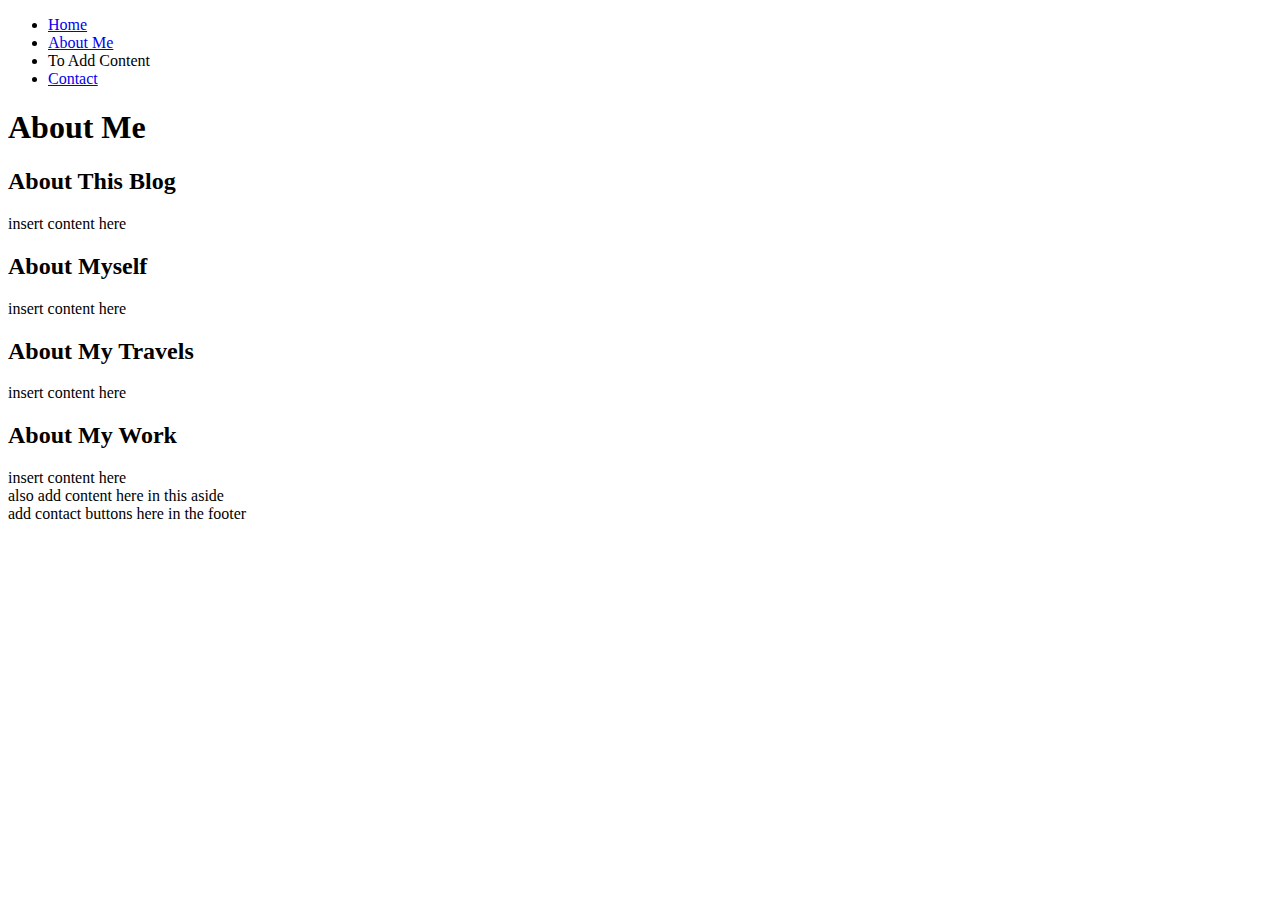
==== about_me.html @ 3487ddd8 "about_me.html: added basic content structure to file" ====
<!DOCTYPE html>
<html lang="en">
  <head>
    <meta charset="UTF-8" />
    <meta http-equiv="X-UA-Compatible" content="IE=edge" />
    <meta name="viewport" content="width=device-width, initial-scale=1.0" />
    <title>Document</title>
  </head>
  <body>
    <nav>
      <ul>
        <li><a href="index.html">Home</a></li>
        <li><a href="./about_me.html">About Me</a></li>
        <li>To Add Content</li>
        <li><a href="./contact.html">Contact</a></li>
      </ul>
    </nav>
    <h1>About Me</h1>
    <h2>About This Blog</h2>
    <section>insert content here</section>
    <h2>About Myself</h2>
    <section>insert content here</section>
    <h2>About My Travels</h2>
    <section>insert content here</section>
    <h2>About My Work</h2>
    <section>insert content here</section>
    <aside>also add content here in this aside</aside>
    <footer>add contact buttons here in the footer</footer>
  </body>
</html>
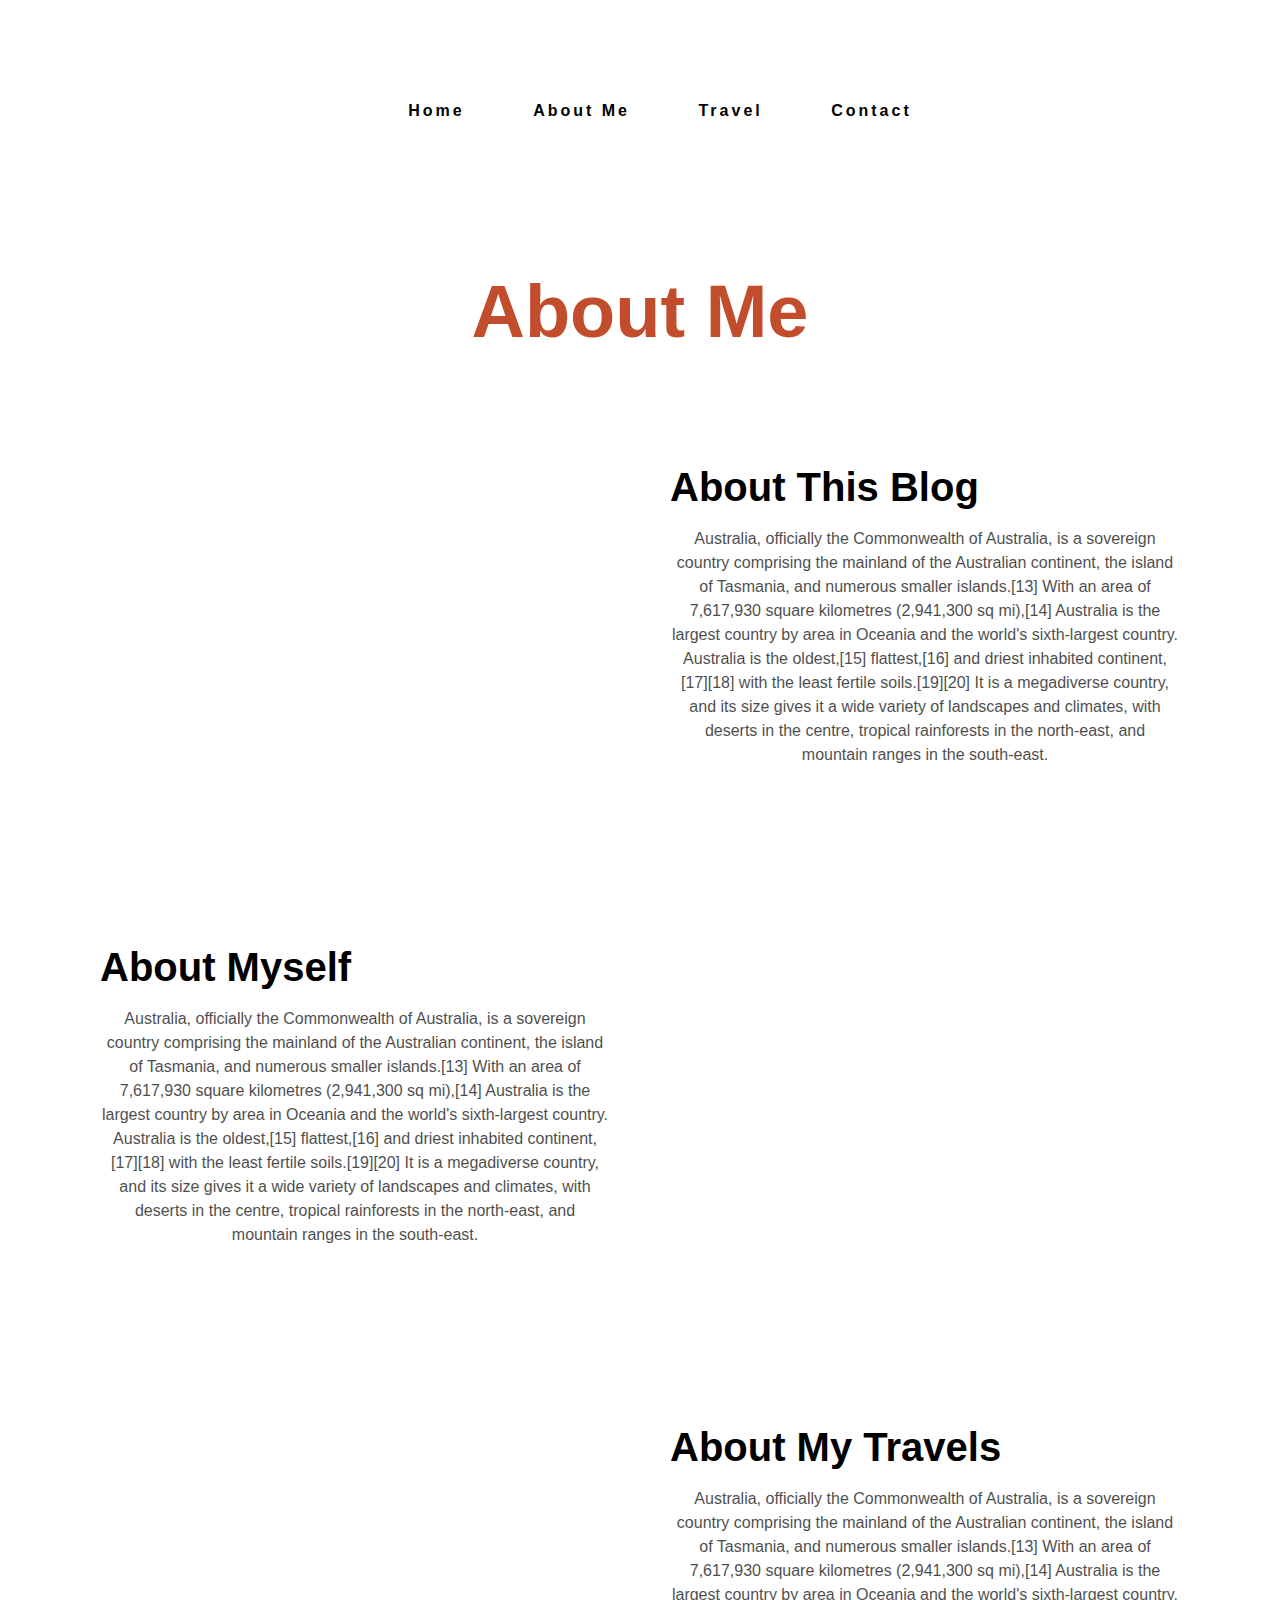
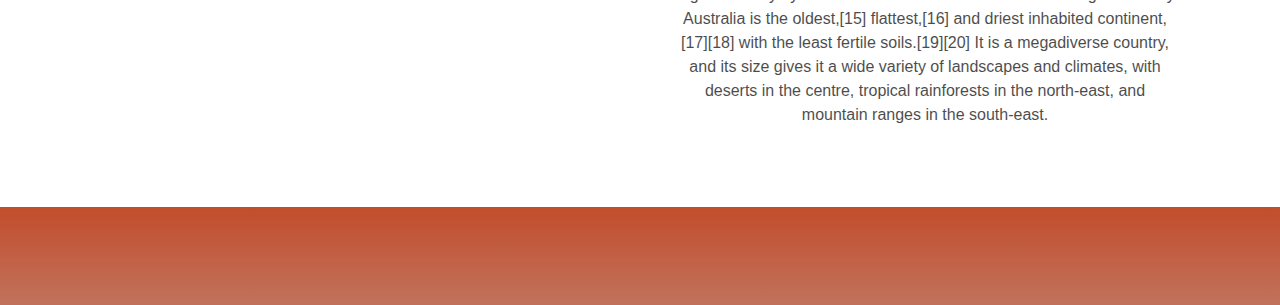
==== commit 02ed169c: "about_me.html: added structure to page." ====
--- a/about_me.html
+++ b/about_me.html
@@ -4,27 +4,97 @@
     <meta charset="UTF-8" />
     <meta http-equiv="X-UA-Compatible" content="IE=edge" />
     <meta name="viewport" content="width=device-width, initial-scale=1.0" />
-    <title>Document</title>
+    <title>About Me</title>
+    <script
+      src="https://kit.fontawesome.com/5d8f2cece5.js"
+      crossorigin="anonymous"
+    ></script>
+    <link rel="stylesheet" href="src/styles.css" />
   </head>
   <body>
-    <nav>
-      <ul>
-        <li><a href="index.html">Home</a></li>
-        <li><a href="./about_me.html">About Me</a></li>
-        <li>To Add Content</li>
-        <li><a href="./contact.html">Contact</a></li>
-      </ul>
-    </nav>
-    <h1>About Me</h1>
-    <h2>About This Blog</h2>
-    <section>insert content here</section>
-    <h2>About Myself</h2>
-    <section>insert content here</section>
-    <h2>About My Travels</h2>
-    <section>insert content here</section>
-    <h2>About My Work</h2>
-    <section>insert content here</section>
-    <aside>also add content here in this aside</aside>
-    <footer>add contact buttons here in the footer</footer>
+    <header class="secondary">
+      <nav>
+        <ul>
+          <li><a href="index.html">Home</a></li>
+          <li><a href="./about_me.html">About Me</a></li>
+          <li><a href="./travel.html">Travel</a></li>
+          <li><a href="./contact.html">Contact</a></li>
+        </ul>
+      </nav>
+    </header>
+    <main>
+      <h1>About Me</h1>
+      <section class="grid grid-2-columns">
+        <img src="media/san_cristobal.jpg" alt="" />
+
+        <article>
+          <h2>About This Blog</h2>
+          <p>
+            Australia, officially the Commonwealth of Australia, is a sovereign
+            country comprising the mainland of the Australian continent, the
+            island of Tasmania, and numerous smaller islands.[13] With an area
+            of 7,617,930 square kilometres (2,941,300 sq mi),[14] Australia is
+            the largest country by area in Oceania and the world's sixth-largest
+            country. Australia is the oldest,[15] flattest,[16] and driest
+            inhabited continent,[17][18] with the least fertile soils.[19][20]
+            It is a megadiverse country, and its size gives it a wide variety of
+            landscapes and climates, with deserts in the centre, tropical
+            rainforests in the north-east, and mountain ranges in the
+            south-east.
+          </p>
+        </article>
+      </section>
+      <section class="grid grid-2-columns">
+        <article>
+          <h2>About Myself</h2>
+          <p>
+            Australia, officially the Commonwealth of Australia, is a sovereign
+            country comprising the mainland of the Australian continent, the
+            island of Tasmania, and numerous smaller islands.[13] With an area
+            of 7,617,930 square kilometres (2,941,300 sq mi),[14] Australia is
+            the largest country by area in Oceania and the world's sixth-largest
+            country. Australia is the oldest,[15] flattest,[16] and driest
+            inhabited continent,[17][18] with the least fertile soils.[19][20]
+            It is a megadiverse country, and its size gives it a wide variety of
+            landscapes and climates, with deserts in the centre, tropical
+            rainforests in the north-east, and mountain ranges in the
+            south-east.
+          </p>
+        </article>
+        <img src="media/san_miguel.jpg" alt="" />
+      </section>
+      <section class="grid grid-2-columns">
+        <img src="media/valladolid_calzada.jpg" alt="" />
+        <article>
+          <h2>About My Travels</h2>
+          <p>
+            Australia, officially the Commonwealth of Australia, is a sovereign
+            country comprising the mainland of the Australian continent, the
+            island of Tasmania, and numerous smaller islands.[13] With an area
+            of 7,617,930 square kilometres (2,941,300 sq mi),[14] Australia is
+            the largest country by area in Oceania and the world's sixth-largest
+            country. Australia is the oldest,[15] flattest,[16] and driest
+            inhabited continent,[17][18] with the least fertile soils.[19][20]
+            It is a megadiverse country, and its size gives it a wide variety of
+            landscapes and climates, with deserts in the centre, tropical
+            rainforests in the north-east, and mountain ranges in the
+            south-east.
+          </p>
+        </article>
+      </section>
+    </main>
+    <footer class="contact-links">
+      <a href="https://www.instagram.com/doriandeekay/" target="_blank">
+        <i class="fa-brands fa-instagram"></i>
+      </a>
+      <a href="https://github.com/dorian-rose" target="_blank"
+        ><i class="fab fa-github"></i
+      ></a>
+      <a
+        href="https://www.linkedin.com/in/dorian-kelly-0785b0204/"
+        target="_blank"
+        ><i class="fab fa-linkedin"></i
+      ></a>
+    </footer>
   </body>
 </html>
--- a/src/styles.css
+++ b/src/styles.css
@@ -0,0 +1,326 @@
+body {
+  font-family: "Poppins", sans-serif;
+  max-width: 1400px;
+  margin: 0 auto;
+  text-align: center;
+}
+
+nav li {
+  display: inline;
+}
+
+hgroup {
+  padding: 150px 60px;
+}
+
+.home h1 {
+  font-weight: 700;
+  font-size: 96px;
+  line-height: 1.5;
+  color: white;
+  margin: 0;
+}
+h2 {
+  font-weight: 400;
+  font-size: 40px;
+  line-height: 1.5;
+  margin: 0;
+}
+
+h3 {
+  margin: 0;
+  font-weight: 900;
+  font-size: 24px;
+  line-height: 1.5;
+  letter-spacing: 5px;
+}
+
+header.hero {
+  color: white;
+  border: 1px solid lightgrey;
+  text-align: center;
+  background-image: url(../media/san_cristobal.jpg);
+  background-size: cover;
+  height: auto;
+}
+.hero a {
+  margin: 30px auto;
+}
+header a {
+  display: inline-block;
+  margin: 70px auto;
+  padding: 16px 32px;
+  font-weight: 700;
+  letter-spacing: 3px;
+  color: black;
+  background-color: white;
+  text-decoration: none;
+}
+
+header a:hover {
+  background-color: #c1725c;
+  color: white;
+}
+
+img {
+  width: 100%;
+  display: block;
+}
+
+section {
+  padding: 80px 100px;
+  max-width: 1200px;
+}
+.secondary-background {
+  background-color: whitesmoke;
+}
+
+main h2 {
+  font-weight: 700;
+  text-align: start;
+  margin: 10px 0;
+}
+main h3 {
+  font-size: 16px;
+  opacity: 0.5;
+  text-align: start;
+}
+
+main h4 {
+  font-weight: 700;
+  font-size: 24px;
+  line-height: 1.5;
+  margin: 20px 0;
+  text-align: center;
+}
+
+main p {
+  font-size: 16px;
+  line-height: 1.5;
+  opacity: 0.7;
+  margin: 0;
+}
+
+.card {
+  background-color: #ffff;
+  margin: 10px 0 60;
+}
+
+.card header {
+  margin: 30px 30px;
+}
+
+.card-footer {
+  margin: 30px 30px 50px;
+}
+
+.card .btn {
+  display: block;
+  color: white;
+  background-color: #c24d2c;
+  text-decoration: none;
+  padding: 10px 15px;
+  font-size: 14px;
+  line-height: 21px;
+  text-align: center;
+  letter-spacing: 3px;
+  margin: 30px;
+}
+.card .btn:hover {
+  background-color: #c1725c;
+}
+.grid {
+  display: grid;
+  grid-gap: 60px;
+}
+
+.grid-2-columns {
+  grid-template-columns: 1fr 1fr;
+}
+
+.grid-3-columns {
+  grid-template-columns: 1fr 1fr 1fr;
+  margin-top: 50px;
+}
+.grid-2-columns-no-gap {
+  grid-template-columns: 1fr 1fr;
+  grid-gap: 0;
+}
+.small-margin {
+  margin: 20px 30px;
+}
+
+footer {
+  color: white;
+  padding: 40px 40px;
+  background-image: linear-gradient(#c24d2c, #c1725c);
+
+  background-size: cover;
+  background-repeat: no-repeat;
+  background-size: cover;
+}
+
+footer .grid-3-columns {
+  grid-template-columns: 1fr 2fr 2fr;
+}
+
+footer h4 {
+  font-weight: 700;
+  font-size: 20px;
+  line-height: 1.5px;
+  opacity: 0.7;
+}
+
+footer ul {
+  list-style: none;
+  padding-left: 0;
+}
+footer p {
+  font-size: 16px;
+  line-height: 1.5;
+  opacity: 0.7;
+}
+footer a {
+  color: white;
+}
+footer.contact-links {
+  text-align: center;
+}
+.contact-links a {
+  margin: 20px;
+}
+
+/* not home pages:*/
+header.secondary {
+  background-image: url(../media/header.jpg);
+  background-size: cover;
+  height: 200px;
+  margin-bottom: 40px;
+}
+/*Darker background code: background-image: linear-gradient(rgba(0, 0, 0, 0.3), rgba(0, 0, 0, 0.3)),
+    url(../media/header.jpg);*/
+h1 {
+  font-weight: 700;
+  font-size: 74px;
+  line-height: 1.5;
+  color: #c24d2c;
+  margin: 0;
+}
+
+/* contact form:*/
+.contact {
+  margin: 50px;
+  padding: 50px;
+  border-radius: 5px;
+}
+img:not(.card) {
+  margin: 20px 30px 30px 0;
+  box-sizing: border-box;
+  border-radius: 5px;
+}
+
+.contact img {
+  margin: 20px 30px 30px 0;
+  box-sizing: border-box;
+  border-radius: 5px;
+}
+input[type="text"],
+select,
+textarea {
+  width: 100%;
+  padding: 12px;
+  border: 1px solid grey;
+  border-radius: 5px;
+  box-sizing: border-box;
+  margin: 6px 0 16px;
+  resize: vertical;
+}
+
+input[type="submit"] {
+  background-color: #c24d2c;
+  color: white;
+  padding: 12px 20px;
+  border: none;
+  border-radius: 4px;
+  cursor: pointer;
+}
+
+input[type="submit"]:hover {
+  background-color: #c1725c;
+}
+
+@media (max-width: 800px) {
+  section {
+    margin: 20px;
+    padding: 20px;
+  }
+
+  .hero {
+    padding: 60px 0;
+  }
+  h1 {
+    font-size: 48px;
+    line-height: 1;
+    margin: 30px;
+  }
+  h2 {
+    font-size: 20px;
+    line-height: 1;
+    text-align: center;
+  }
+
+  h3 {
+    font-size: 12px;
+    line-height: 1;
+  }
+
+  .hero a {
+    margin-top: 30px;
+    padding: 8px 16px;
+    font-size: 10px;
+  }
+  .grid {
+    grid-gap: 20px;
+    grid-template-columns: 1fr;
+  }
+  .grid-3-columns {
+    margin-top: 20px;
+  }
+  .card-header img {
+    display: none;
+  }
+  .card {
+    margin: 10px 0;
+  }
+
+  .card-body {
+    margin: 20px;
+  }
+
+  .card-footer {
+    margin: 20px;
+  }
+
+  .embed {
+    aspect-ratio: 16/9;
+  }
+
+  main h2 {
+    font-size: 30px;
+  }
+
+  footer {
+    padding: 20px;
+  }
+
+  footer h4 {
+    font-size: 15px;
+    line-height: 1.5;
+    margin: 0;
+  }
+
+  footer p {
+    font-size: 12px;
+    line-height: 1.5;
+  }
+}
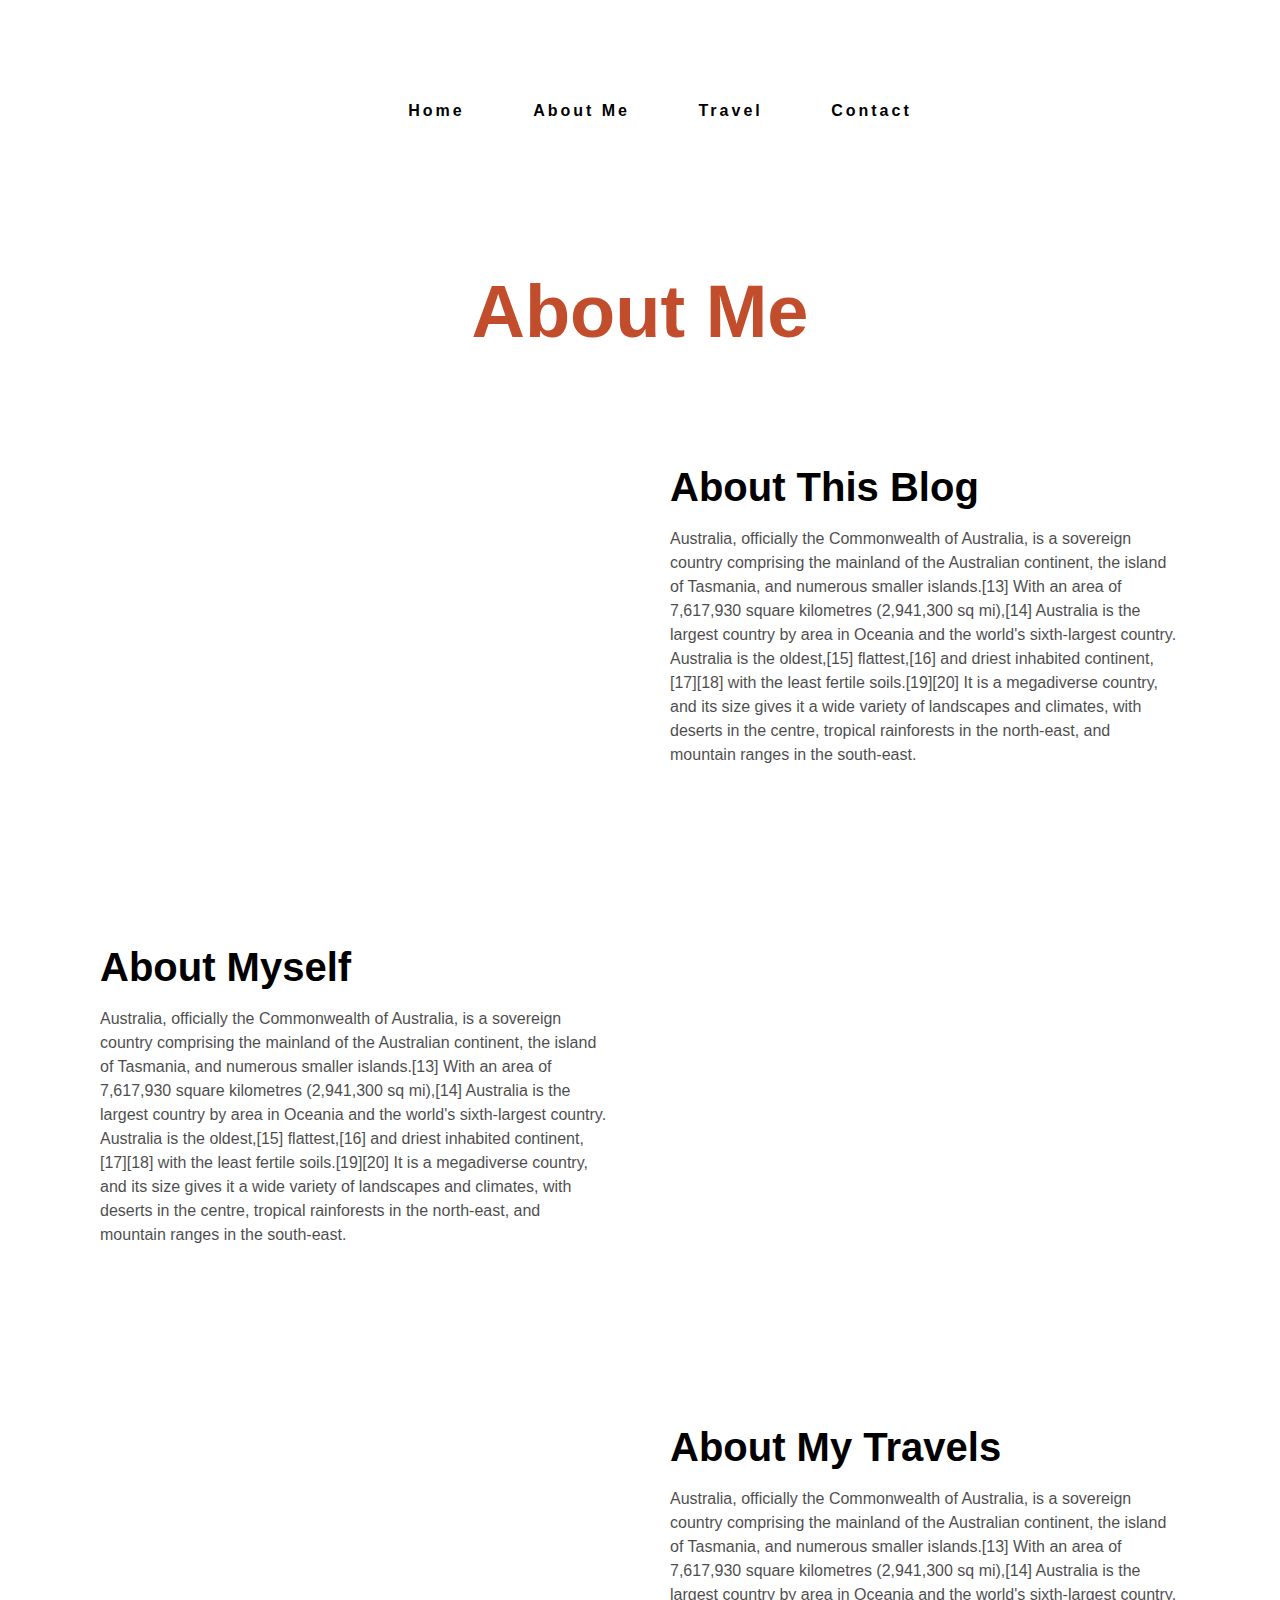
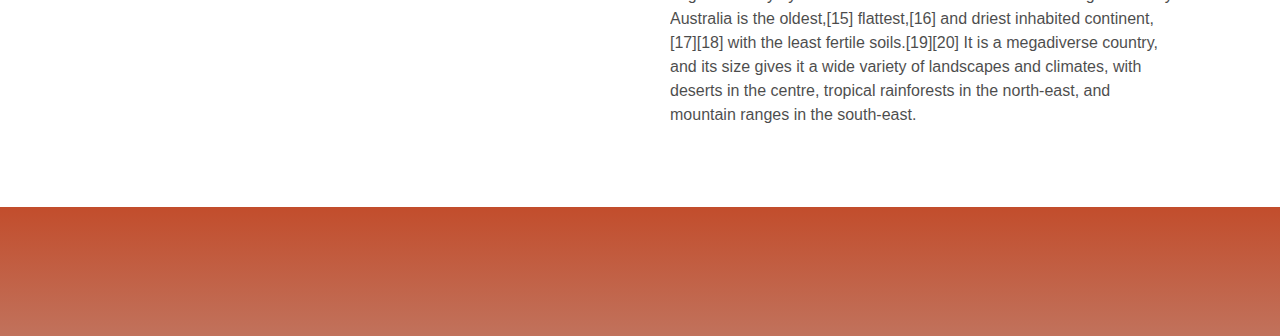
==== commit e6f0dfb5: "styles.css: updated spacing. index.html: added real content." ====
--- a/about_me.html
+++ b/about_me.html
@@ -22,7 +22,7 @@
         </ul>
       </nav>
     </header>
-    <main>
+    <main class="secondary-page">
       <h1>About Me</h1>
       <section class="grid grid-2-columns">
         <img src="media/san_cristobal.jpg" alt="" />
--- a/src/styles.css
+++ b/src/styles.css
@@ -5,35 +5,12 @@
   text-align: center;
 }
 
+/* Navigation (all pages)*/
 nav li {
   display: inline;
 }
 
-hgroup {
-  padding: 150px 60px;
-}
-
-.home h1 {
-  font-weight: 700;
-  font-size: 96px;
-  line-height: 1.5;
-  color: white;
-  margin: 0;
-}
-h2 {
-  font-weight: 400;
-  font-size: 40px;
-  line-height: 1.5;
-  margin: 0;
-}
-
-h3 {
-  margin: 0;
-  font-weight: 900;
-  font-size: 24px;
-  line-height: 1.5;
-  letter-spacing: 5px;
-}
+/* header and headings (home page only)*/
 
 header.hero {
   color: white;
@@ -46,6 +23,17 @@
 .hero a {
   margin: 30px auto;
 }
+.hero hgroup {
+  padding: 150px 60px;
+}
+
+.hero h1 {
+  font-size: 96px;
+  color: white;
+}
+
+/* header and headings (all pge : home and secondary)*/
+
 header a {
   display: inline-block;
   margin: 70px auto;
@@ -62,168 +50,174 @@
   color: white;
 }
 
-img {
-  width: 100%;
-  display: block;
-}
-
-section {
-  padding: 80px 100px;
-  max-width: 1200px;
-}
-.secondary-background {
-  background-color: whitesmoke;
-}
-
-main h2 {
+h1 {
   font-weight: 700;
-  text-align: start;
-  margin: 10px 0;
-}
-main h3 {
-  font-size: 16px;
-  opacity: 0.5;
-  text-align: start;
-}
-
-main h4 {
-  font-weight: 700;
+  font-size: 74px;
+  line-height: 1.5;
+  color: #c24d2c;
+  margin: 0;
+}
+
+h2 {
+  font-weight: 400;
+  font-size: 40px;
+  line-height: 1.5;
+  margin: 0;
+}
+
+h3 {
+  margin: 0;
+  font-weight: 900;
   font-size: 24px;
   line-height: 1.5;
-  margin: 20px 0;
-  text-align: center;
-}
-
-main p {
-  font-size: 16px;
-  line-height: 1.5;
-  opacity: 0.7;
-  margin: 0;
-}
-
-.card {
-  background-color: #ffff;
-  margin: 10px 0 60;
-}
-
-.card header {
-  margin: 30px 30px;
-}
-
-.card-footer {
-  margin: 30px 30px 50px;
-}
-
-.card .btn {
-  display: block;
-  color: white;
-  background-color: #c24d2c;
-  text-decoration: none;
-  padding: 10px 15px;
-  font-size: 14px;
-  line-height: 21px;
-  text-align: center;
-  letter-spacing: 3px;
-  margin: 30px;
-}
-.card .btn:hover {
-  background-color: #c1725c;
-}
-.grid {
-  display: grid;
-  grid-gap: 60px;
-}
-
-.grid-2-columns {
-  grid-template-columns: 1fr 1fr;
-}
-
-.grid-3-columns {
-  grid-template-columns: 1fr 1fr 1fr;
-  margin-top: 50px;
-}
-.grid-2-columns-no-gap {
-  grid-template-columns: 1fr 1fr;
-  grid-gap: 0;
-}
-.small-margin {
-  margin: 20px 30px;
-}
-
-footer {
-  color: white;
-  padding: 40px 40px;
-  background-image: linear-gradient(#c24d2c, #c1725c);
-
-  background-size: cover;
-  background-repeat: no-repeat;
-  background-size: cover;
-}
-
-footer .grid-3-columns {
-  grid-template-columns: 1fr 2fr 2fr;
-}
-
-footer h4 {
-  font-weight: 700;
-  font-size: 20px;
-  line-height: 1.5px;
-  opacity: 0.7;
-}
-
-footer ul {
-  list-style: none;
-  padding-left: 0;
-}
-footer p {
-  font-size: 16px;
-  line-height: 1.5;
-  opacity: 0.7;
-}
-footer a {
-  color: white;
-}
-footer.contact-links {
-  text-align: center;
-}
-.contact-links a {
-  margin: 20px;
-}
-
+  letter-spacing: 5px;
+}
 /* not home pages:*/
 header.secondary {
   background-image: url(../media/header.jpg);
   background-size: cover;
   height: 200px;
   margin-bottom: 40px;
-}
-/*Darker background code: background-image: linear-gradient(rgba(0, 0, 0, 0.3), rgba(0, 0, 0, 0.3)),
+  /*background-image: linear-gradient(rgba(0, 0, 0, 0.3), rgba(0, 0, 0, 0.3)),
     url(../media/header.jpg);*/
-h1 {
+}
+.secondary-page h3 {
+  margin: 50px;
+}
+
+/* main content (all pages)*/
+
+img {
+  width: 100%;
+  display: block;
+}
+
+section {
+  padding: 80px 100px;
+  max-width: 1200px;
+}
+
+main h2 {
   font-weight: 700;
-  font-size: 74px;
-  line-height: 1.5;
-  color: #c24d2c;
+  text-align: start;
+  margin: 10px 0;
+}
+main h3 {
+  font-size: 16px;
+  opacity: 0.5;
+  text-align: start;
+}
+
+main h4 {
+  font-weight: 700;
+  font-size: 24px;
+  line-height: 1.5;
+  margin: 20px 0;
+  text-align: center;
+}
+
+main p {
+  font-size: 16px;
+  line-height: 1.5;
+  opacity: 0.7;
   margin: 0;
+  text-align: start;
+}
+
+/* card styling (currently only used on homepage*/
+
+.card {
+  background-color: #ffff;
+  margin: 10px 0 60;
+}
+
+.card img {
+  margin-bottom: 30px;
+}
+
+.card footer {
+  margin: 30px 30px 50px;
+  padding: 0;
+  background: white;
+}
+
+.card p {
+  margin: 0 15px;
+  text-align: center;
+}
+
+.card a {
+  display: block;
+  color: white;
+  background-color: #c24d2c;
+  text-decoration: none;
+  padding: 10px 15px;
+  font-size: 14px;
+  line-height: 21px;
+  text-align: center;
+  letter-spacing: 3px;
+  margin: 30px;
+}
+.card .btn:hover {
+  background-color: #c1725c;
+}
+
+/* styling classes (all pages, wherever applied*/
+
+.grey-background {
+  background-color: whitesmoke;
+}
+
+.text-center {
+  text-align: center;
+}
+
+.grid {
+  display: grid;
+  grid-gap: 60px;
+}
+
+.grid-2-columns {
+  grid-template-columns: 1fr 1fr;
+}
+
+.grid-3-columns {
+  grid-template-columns: 1fr 1fr 1fr;
+  margin-top: 50px;
+}
+.grid-2-columns-no-gap {
+  grid-template-columns: 1fr 1fr;
+  grid-gap: 0;
+}
+.small-margin {
+  margin: 20px 30px;
+}
+
+/* footer (all pages)*/
+footer {
+  padding: 50px 40px;
+  background: linear-gradient(#c24d2c, #c1725c);
+}
+
+footer a {
+  color: white;
+  text-align: center;
+  margin: 20px;
+  font-size: 25px;
 }
 
 /* contact form:*/
 .contact {
-  margin: 50px;
+  margin: 70px 50px;
   padding: 50px;
   border-radius: 5px;
 }
-img:not(.card) {
+.secondary-page img {
   margin: 20px 30px 30px 0;
   box-sizing: border-box;
   border-radius: 5px;
 }
 
-.contact img {
-  margin: 20px 30px 30px 0;
-  box-sizing: border-box;
-  border-radius: 5px;
-}
 input[type="text"],
 select,
 textarea {
@@ -249,15 +243,27 @@
   background-color: #c1725c;
 }
 
+/* media query*/
+
 @media (max-width: 800px) {
+  /* header and headings (home page only)*/
+
+  header.hero {
+    padding: 60px 0;
+  }
+  .hero a {
+    margin-top: 30px;
+    padding: 8px 16px;
+    font-size: 10px;
+  }
+
+  /* main content (all pages)*/
+
   section {
     margin: 20px;
     padding: 20px;
   }
 
-  .hero {
-    padding: 60px 0;
-  }
   h1 {
     font-size: 48px;
     line-height: 1;
@@ -273,12 +279,11 @@
     font-size: 12px;
     line-height: 1;
   }
-
-  .hero a {
-    margin-top: 30px;
-    padding: 8px 16px;
-    font-size: 10px;
-  }
+  main h2 {
+    font-size: 30px;
+  }
+
+  /* styling classes (all pages, wherever applied*/
   .grid {
     grid-gap: 20px;
     grid-template-columns: 1fr;
@@ -286,13 +291,15 @@
   .grid-3-columns {
     margin-top: 20px;
   }
+
+  /* card styling (currently only used on homepage*/
+
+  .card {
+    margin: 10px 0;
+  }
   .card-header img {
     display: none;
   }
-  .card {
-    margin: 10px 0;
-  }
-
   .card-body {
     margin: 20px;
   }
@@ -300,27 +307,8 @@
   .card-footer {
     margin: 20px;
   }
-
-  .embed {
-    aspect-ratio: 16/9;
-  }
-
-  main h2 {
-    font-size: 30px;
-  }
-
+  /* footer (all pages)*/
   footer {
     padding: 20px;
   }
-
-  footer h4 {
-    font-size: 15px;
-    line-height: 1.5;
-    margin: 0;
-  }
-
-  footer p {
-    font-size: 12px;
-    line-height: 1.5;
-  }
-}
+}
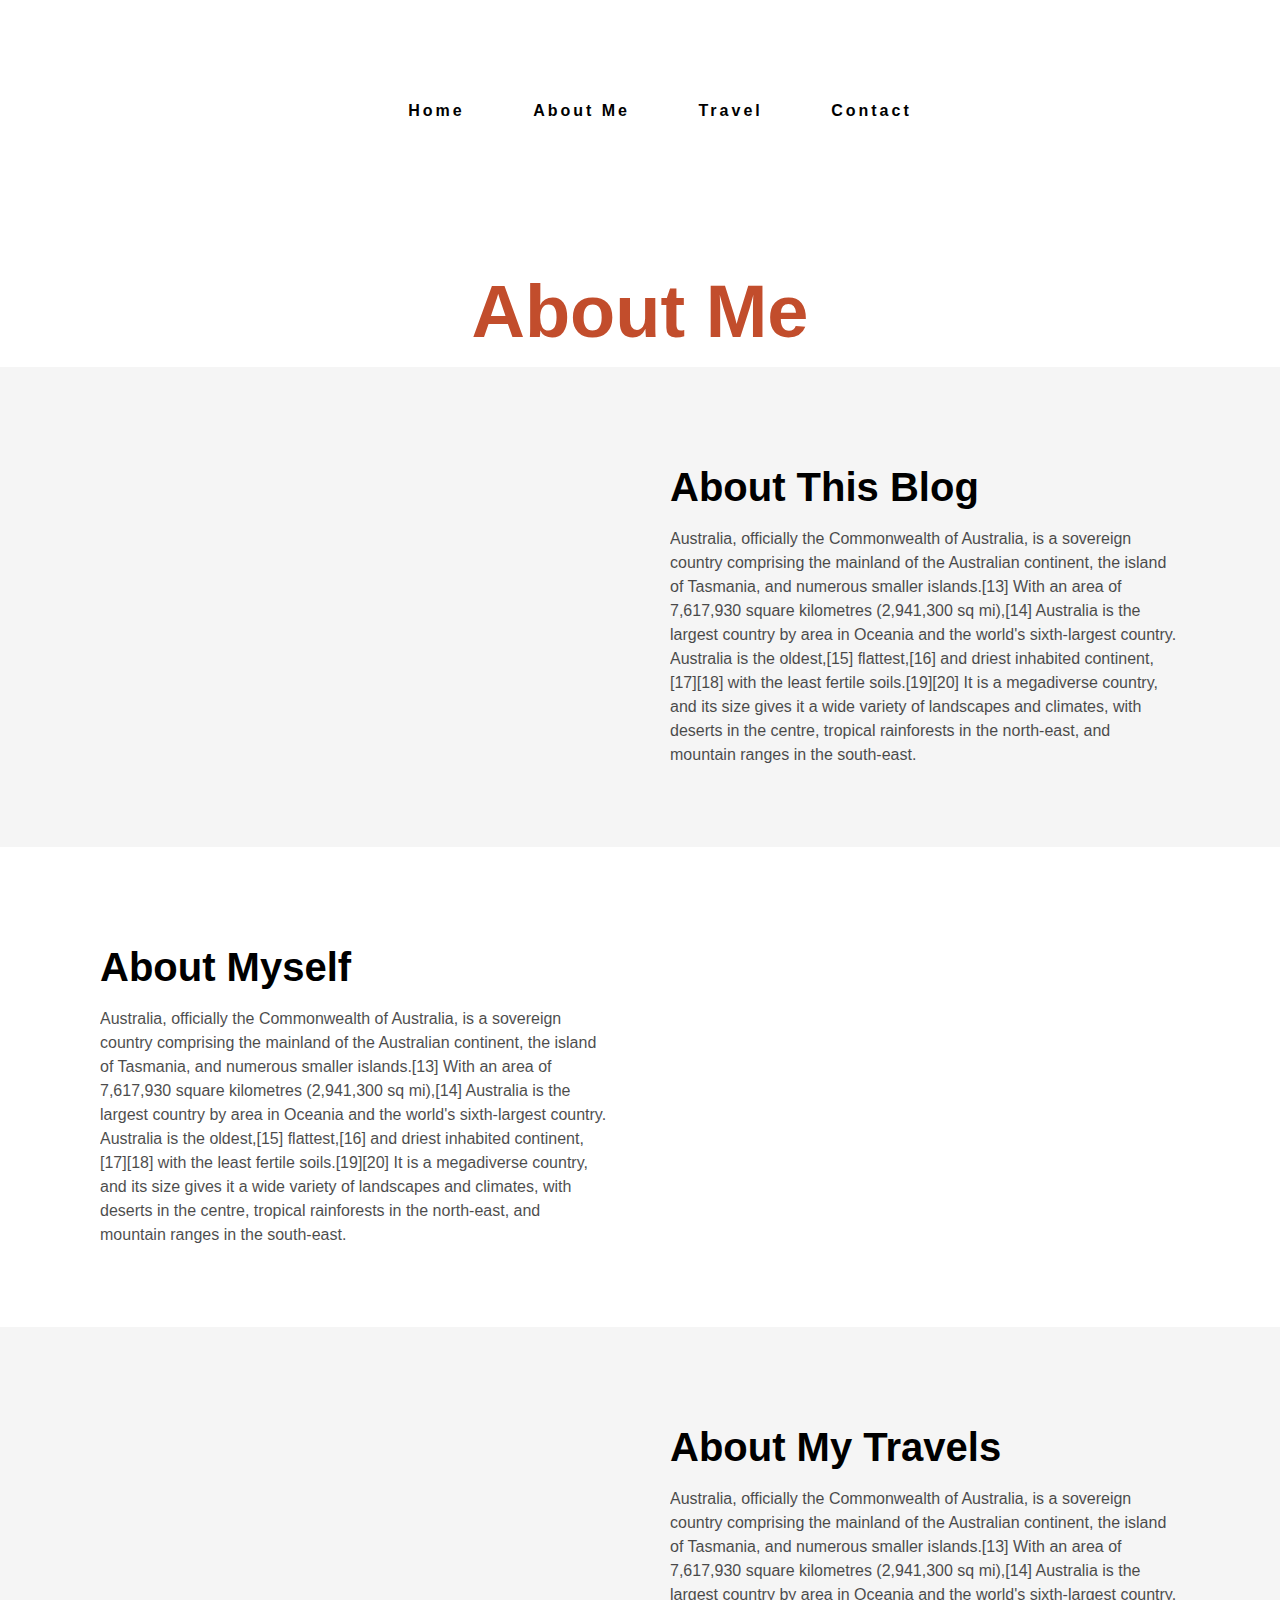
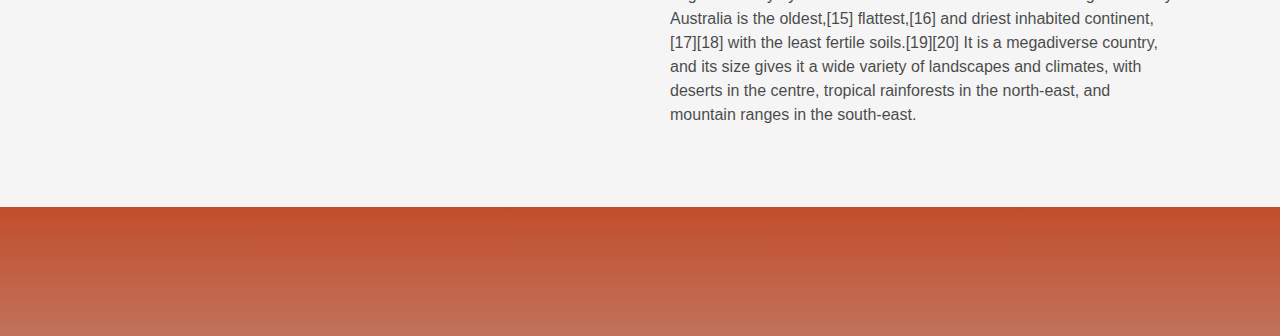
==== commit b5f619b4: "travel.html: added content| styles.css: small styling changes relevant to travel.html." ====
--- a/about_me.html
+++ b/about_me.html
@@ -22,9 +22,9 @@
         </ul>
       </nav>
     </header>
-    <main class="secondary-page">
+    <main class="secondary-page about-me">
       <h1>About Me</h1>
-      <section class="grid grid-2-columns">
+      <section class="grid grid-2-columns grey-background">
         <img src="media/san_cristobal.jpg" alt="" />
 
         <article>
@@ -63,7 +63,7 @@
         </article>
         <img src="media/san_miguel.jpg" alt="" />
       </section>
-      <section class="grid grid-2-columns">
+      <section class="grid grid-2-columns grey-background">
         <img src="media/valladolid_calzada.jpg" alt="" />
         <article>
           <h2>About My Travels</h2>
--- a/src/styles.css
+++ b/src/styles.css
@@ -124,6 +124,29 @@
   text-align: start;
 }
 
+figure {
+  margin: 0;
+  margin-bottom: 40px;
+}
+figcaption {
+  font-size: 10px;
+  font-style: italic;
+}
+/* main content (only some pages pages)*/
+.jump-links {
+  margin: 15px 0;
+}
+.jump-links a {
+  color: black;
+  opacity: 0.7;
+
+  border: 1px solid grey;
+  text-decoration: none;
+}
+.jump-links a:hover {
+  opacity: 1;
+  border: none;
+}
 /* card styling (currently only used on homepage*/
 
 .card {
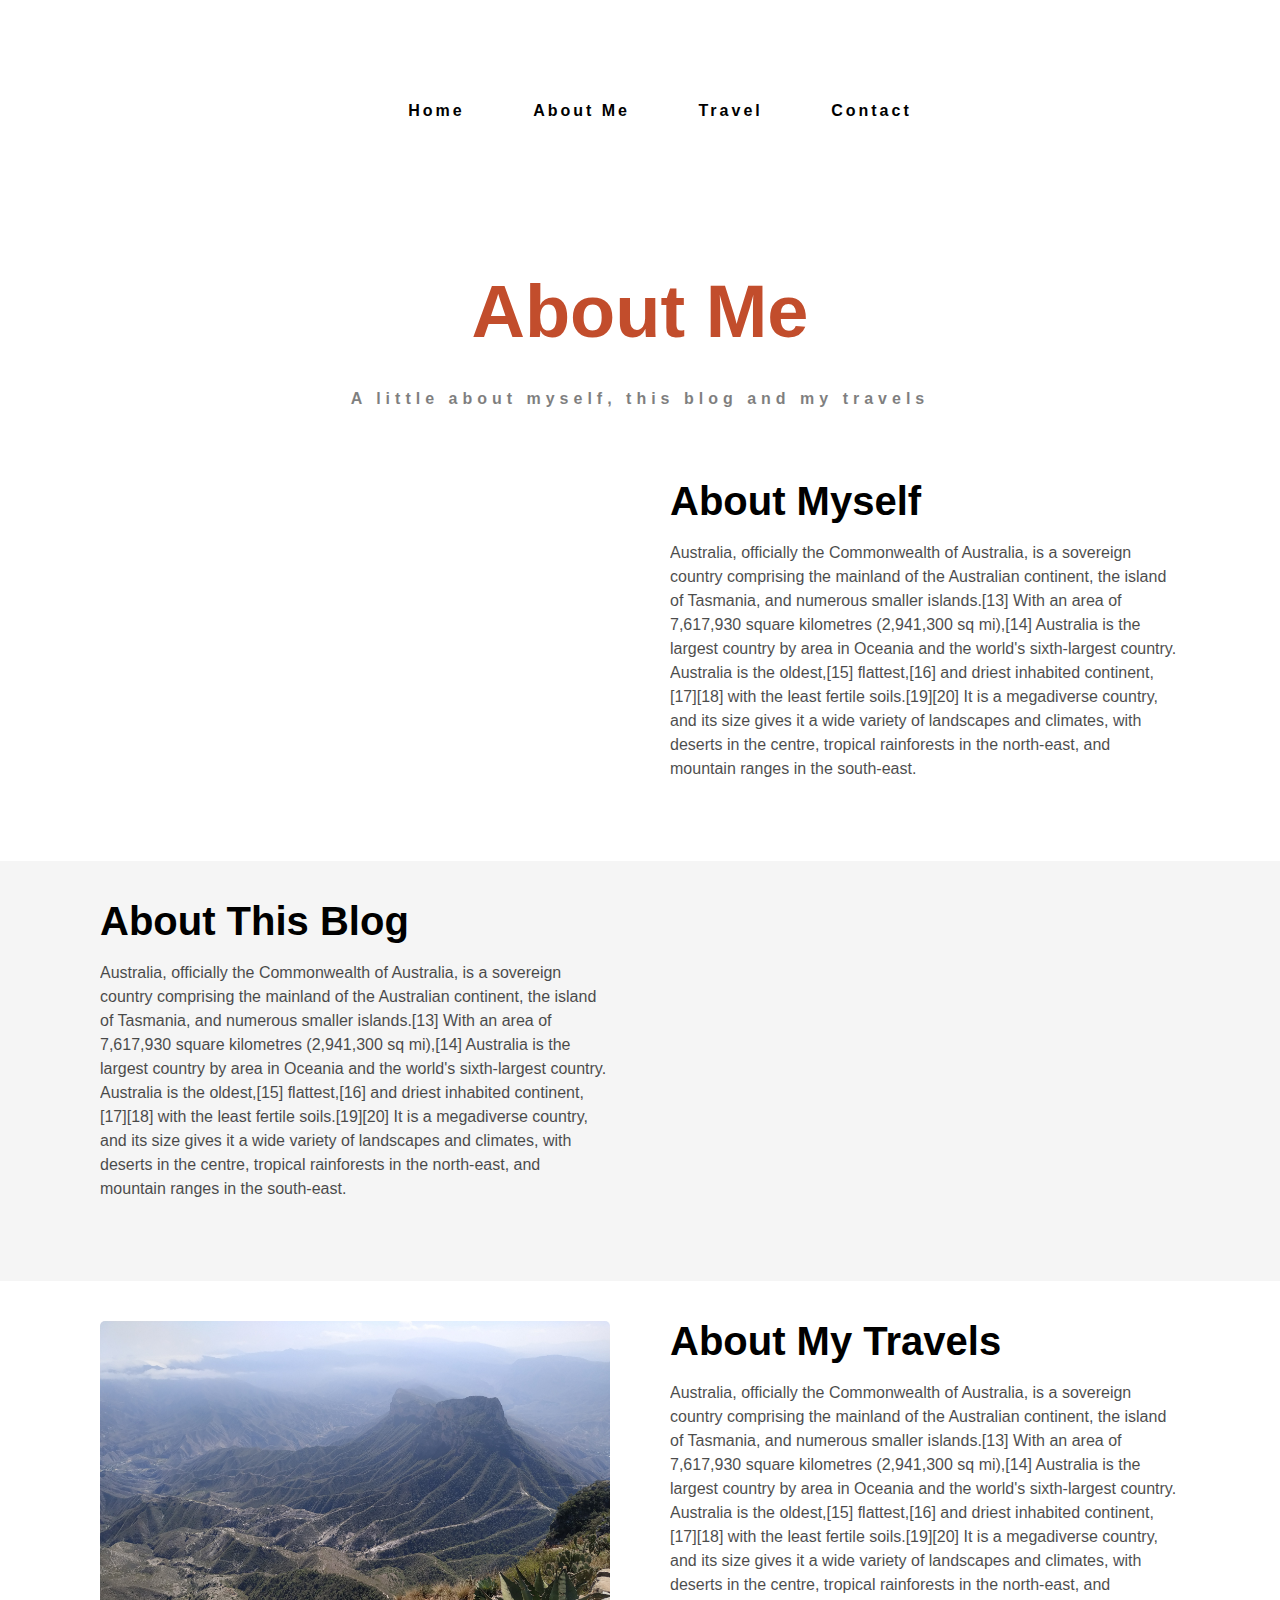
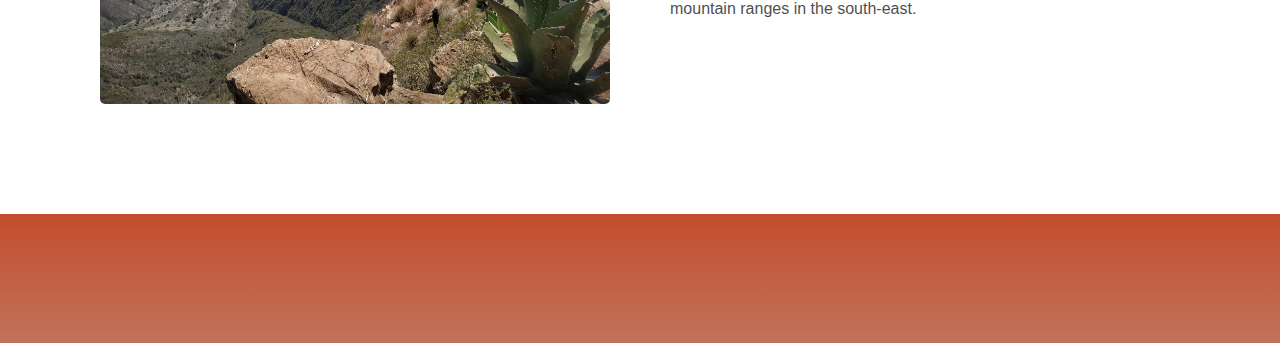
==== commit 39d02600: "styles.css: fixed spacing on secondary pages" ====
--- a/about_me.html
+++ b/about_me.html
@@ -22,64 +22,75 @@
         </ul>
       </nav>
     </header>
-    <main class="secondary-page about-me">
+    <main class="secondary-page">
       <h1>About Me</h1>
-      <section class="grid grid-2-columns grey-background">
-        <img src="media/san_cristobal.jpg" alt="" />
 
-        <article>
-          <h2>About This Blog</h2>
-          <p>
-            Australia, officially the Commonwealth of Australia, is a sovereign
-            country comprising the mainland of the Australian continent, the
-            island of Tasmania, and numerous smaller islands.[13] With an area
-            of 7,617,930 square kilometres (2,941,300 sq mi),[14] Australia is
-            the largest country by area in Oceania and the world's sixth-largest
-            country. Australia is the oldest,[15] flattest,[16] and driest
-            inhabited continent,[17][18] with the least fertile soils.[19][20]
-            It is a megadiverse country, and its size gives it a wide variety of
-            landscapes and climates, with deserts in the centre, tropical
-            rainforests in the north-east, and mountain ranges in the
-            south-east.
-          </p>
+      <section>
+        <h3 class="text-center">
+          A little about myself, this blog and my travels
+        </h3>
+
+        <article class="grid grid-2-columns">
+          <img src="media/oaxaca_blue.jpg" alt="" />
+
+          <div>
+            <h2>About Myself</h2>
+            <p>
+              Australia, officially the Commonwealth of Australia, is a
+              sovereign country comprising the mainland of the Australian
+              continent, the island of Tasmania, and numerous smaller
+              islands.[13] With an area of 7,617,930 square kilometres
+              (2,941,300 sq mi),[14] Australia is the largest country by area in
+              Oceania and the world's sixth-largest country. Australia is the
+              oldest,[15] flattest,[16] and driest inhabited continent,[17][18]
+              with the least fertile soils.[19][20] It is a megadiverse country,
+              and its size gives it a wide variety of landscapes and climates,
+              with deserts in the centre, tropical rainforests in the
+              north-east, and mountain ranges in the south-east.
+            </p>
+          </div>
         </article>
       </section>
-      <section class="grid grid-2-columns">
-        <article>
-          <h2>About Myself</h2>
-          <p>
-            Australia, officially the Commonwealth of Australia, is a sovereign
-            country comprising the mainland of the Australian continent, the
-            island of Tasmania, and numerous smaller islands.[13] With an area
-            of 7,617,930 square kilometres (2,941,300 sq mi),[14] Australia is
-            the largest country by area in Oceania and the world's sixth-largest
-            country. Australia is the oldest,[15] flattest,[16] and driest
-            inhabited continent,[17][18] with the least fertile soils.[19][20]
-            It is a megadiverse country, and its size gives it a wide variety of
-            landscapes and climates, with deserts in the centre, tropical
-            rainforests in the north-east, and mountain ranges in the
-            south-east.
-          </p>
+      <section class="grey-background">
+        <article class="grid grid-2-columns grey-background">
+          <div>
+            <h2>About This Blog</h2>
+            <p>
+              Australia, officially the Commonwealth of Australia, is a
+              sovereign country comprising the mainland of the Australian
+              continent, the island of Tasmania, and numerous smaller
+              islands.[13] With an area of 7,617,930 square kilometres
+              (2,941,300 sq mi),[14] Australia is the largest country by area in
+              Oceania and the world's sixth-largest country. Australia is the
+              oldest,[15] flattest,[16] and driest inhabited continent,[17][18]
+              with the least fertile soils.[19][20] It is a megadiverse country,
+              and its size gives it a wide variety of landscapes and climates,
+              with deserts in the centre, tropical rainforests in the
+              north-east, and mountain ranges in the south-east.
+            </p>
+          </div>
+          <img src="media/san_miguel.jpg" alt="" />
         </article>
-        <img src="media/san_miguel.jpg" alt="" />
       </section>
-      <section class="grid grid-2-columns grey-background">
-        <img src="media/valladolid_calzada.jpg" alt="" />
-        <article>
-          <h2>About My Travels</h2>
-          <p>
-            Australia, officially the Commonwealth of Australia, is a sovereign
-            country comprising the mainland of the Australian continent, the
-            island of Tasmania, and numerous smaller islands.[13] With an area
-            of 7,617,930 square kilometres (2,941,300 sq mi),[14] Australia is
-            the largest country by area in Oceania and the world's sixth-largest
-            country. Australia is the oldest,[15] flattest,[16] and driest
-            inhabited continent,[17][18] with the least fertile soils.[19][20]
-            It is a megadiverse country, and its size gives it a wide variety of
-            landscapes and climates, with deserts in the centre, tropical
-            rainforests in the north-east, and mountain ranges in the
-            south-east.
-          </p>
+      <section>
+        <article class="grid grid-2-columns">
+          <img src="media/sierra_gorda.jpg" alt="" />
+          <div>
+            <h2>About My Travels</h2>
+            <p>
+              Australia, officially the Commonwealth of Australia, is a
+              sovereign country comprising the mainland of the Australian
+              continent, the island of Tasmania, and numerous smaller
+              islands.[13] With an area of 7,617,930 square kilometres
+              (2,941,300 sq mi),[14] Australia is the largest country by area in
+              Oceania and the world's sixth-largest country. Australia is the
+              oldest,[15] flattest,[16] and driest inhabited continent,[17][18]
+              with the least fertile soils.[19][20] It is a megadiverse country,
+              and its size gives it a wide variety of landscapes and climates,
+              with deserts in the centre, tropical rainforests in the
+              north-east, and mountain ranges in the south-east.
+            </p>
+          </div>
         </article>
       </section>
     </main>
--- a/src/styles.css
+++ b/src/styles.css
@@ -81,8 +81,12 @@
   /*background-image: linear-gradient(rgba(0, 0, 0, 0.3), rgba(0, 0, 0, 0.3)),
     url(../media/header.jpg);*/
 }
+.secondary-page section {
+  padding-top: 20px;
+}
+
 .secondary-page h3 {
-  margin: 50px;
+  margin-bottom: 50px;
 }
 
 /* main content (all pages)*/
@@ -132,7 +136,6 @@
   font-size: 10px;
   font-style: italic;
 }
-/* main content (only some pages pages)*/
 .jump-links {
   margin: 15px 0;
 }
@@ -147,6 +150,7 @@
   opacity: 1;
   border: none;
 }
+
 /* card styling (currently only used on homepage*/
 
 .card {
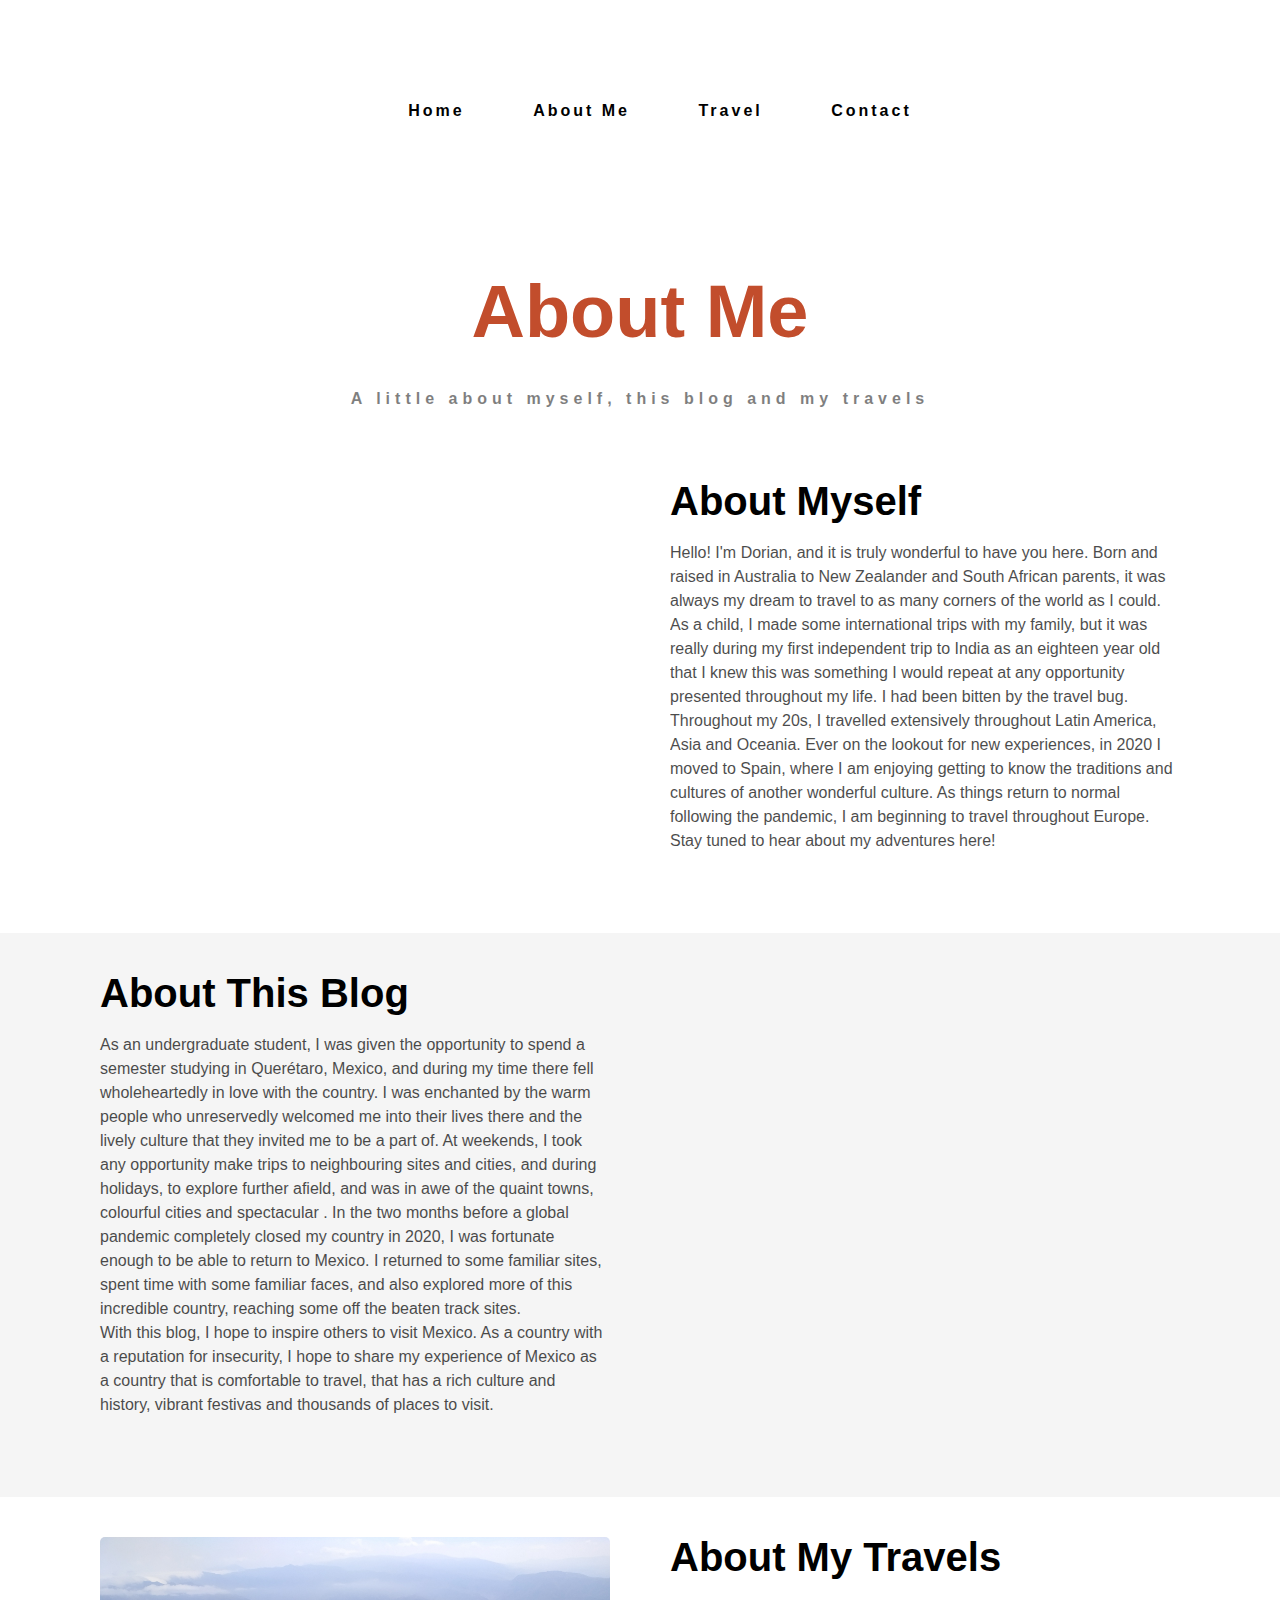
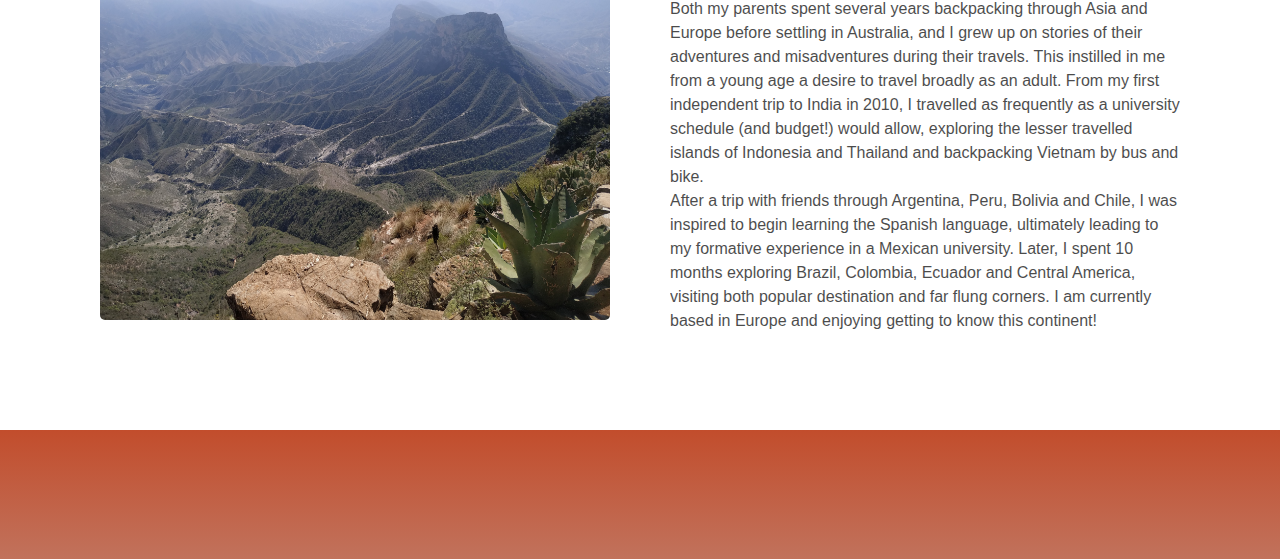
==== commit 4ff83064: "about_me.html: updated content" ====
--- a/about_me.html
+++ b/about_me.html
@@ -36,17 +36,20 @@
           <div>
             <h2>About Myself</h2>
             <p>
-              Australia, officially the Commonwealth of Australia, is a
-              sovereign country comprising the mainland of the Australian
-              continent, the island of Tasmania, and numerous smaller
-              islands.[13] With an area of 7,617,930 square kilometres
-              (2,941,300 sq mi),[14] Australia is the largest country by area in
-              Oceania and the world's sixth-largest country. Australia is the
-              oldest,[15] flattest,[16] and driest inhabited continent,[17][18]
-              with the least fertile soils.[19][20] It is a megadiverse country,
-              and its size gives it a wide variety of landscapes and climates,
-              with deserts in the centre, tropical rainforests in the
-              north-east, and mountain ranges in the south-east.
+              Hello! I'm Dorian, and it is truly wonderful to have you here.
+              Born and raised in Australia to New Zealander and South African
+              parents, it was always my dream to travel to as many corners of
+              the world as I could. As a child, I made some international trips
+              with my family, but it was really during my first independent trip
+              to India as an eighteen year old that I knew this was something I
+              would repeat at any opportunity presented throughout my life. I
+              had been bitten by the travel bug. Throughout my 20s, I travelled
+              extensively throughout Latin America, Asia and Oceania. Ever on
+              the lookout for new experiences, in 2020 I moved to Spain, where I
+              am enjoying getting to know the traditions and cultures of another
+              wonderful culture. As things return to normal following the
+              pandemic, I am beginning to travel throughout Europe. Stay tuned
+              to hear about my adventures here!
             </p>
           </div>
         </article>
@@ -56,17 +59,24 @@
           <div>
             <h2>About This Blog</h2>
             <p>
-              Australia, officially the Commonwealth of Australia, is a
-              sovereign country comprising the mainland of the Australian
-              continent, the island of Tasmania, and numerous smaller
-              islands.[13] With an area of 7,617,930 square kilometres
-              (2,941,300 sq mi),[14] Australia is the largest country by area in
-              Oceania and the world's sixth-largest country. Australia is the
-              oldest,[15] flattest,[16] and driest inhabited continent,[17][18]
-              with the least fertile soils.[19][20] It is a megadiverse country,
-              and its size gives it a wide variety of landscapes and climates,
-              with deserts in the centre, tropical rainforests in the
-              north-east, and mountain ranges in the south-east.
+              As an undergraduate student, I was given the opportunity to spend
+              a semester studying in Querétaro, Mexico, and during my time there
+              fell wholeheartedly in love with the country. I was enchanted by
+              the warm people who unreservedly welcomed me into their lives
+              there and the lively culture that they invited me to be a part of.
+              At weekends, I took any opportunity make trips to neighbouring
+              sites and cities, and during holidays, to explore further afield,
+              and was in awe of the quaint towns, colourful cities and
+              spectacular . In the two months before a global pandemic
+              completely closed my country in 2020, I was fortunate enough to be
+              able to return to Mexico. I returned to some familiar sites, spent
+              time with some familiar faces, and also explored more of this
+              incredible country, reaching some off the beaten track sites.
+              <br />With this blog, I hope to inspire others to visit Mexico. As
+              a country with a reputation for insecurity, I hope to share my
+              experience of Mexico as a country that is comfortable to travel,
+              that has a rich culture and history, vibrant festivas and
+              thousands of places to visit.
             </p>
           </div>
           <img src="media/san_miguel.jpg" alt="" />
@@ -78,17 +88,21 @@
           <div>
             <h2>About My Travels</h2>
             <p>
-              Australia, officially the Commonwealth of Australia, is a
-              sovereign country comprising the mainland of the Australian
-              continent, the island of Tasmania, and numerous smaller
-              islands.[13] With an area of 7,617,930 square kilometres
-              (2,941,300 sq mi),[14] Australia is the largest country by area in
-              Oceania and the world's sixth-largest country. Australia is the
-              oldest,[15] flattest,[16] and driest inhabited continent,[17][18]
-              with the least fertile soils.[19][20] It is a megadiverse country,
-              and its size gives it a wide variety of landscapes and climates,
-              with deserts in the centre, tropical rainforests in the
-              north-east, and mountain ranges in the south-east.
+              Both my parents spent several years backpacking through Asia and
+              Europe before settling in Australia, and I grew up on stories of
+              their adventures and misadventures during their travels. This
+              instilled in me from a young age a desire to travel broadly as an
+              adult. From my first independent trip to India in 2010, I
+              travelled as frequently as a university schedule (and budget!)
+              would allow, exploring the lesser travelled islands of Indonesia
+              and Thailand and backpacking Vietnam by bus and bike. <br />
+              After a trip with friends through Argentina, Peru, Bolivia and
+              Chile, I was inspired to begin learning the Spanish language,
+              ultimately leading to my formative experience in a Mexican
+              university. Later, I spent 10 months exploring Brazil, Colombia,
+              Ecuador and Central America, visiting both popular destination and
+              far flung corners. I am currently based in Europe and enjoying
+              getting to know this continent!
             </p>
           </div>
         </article>
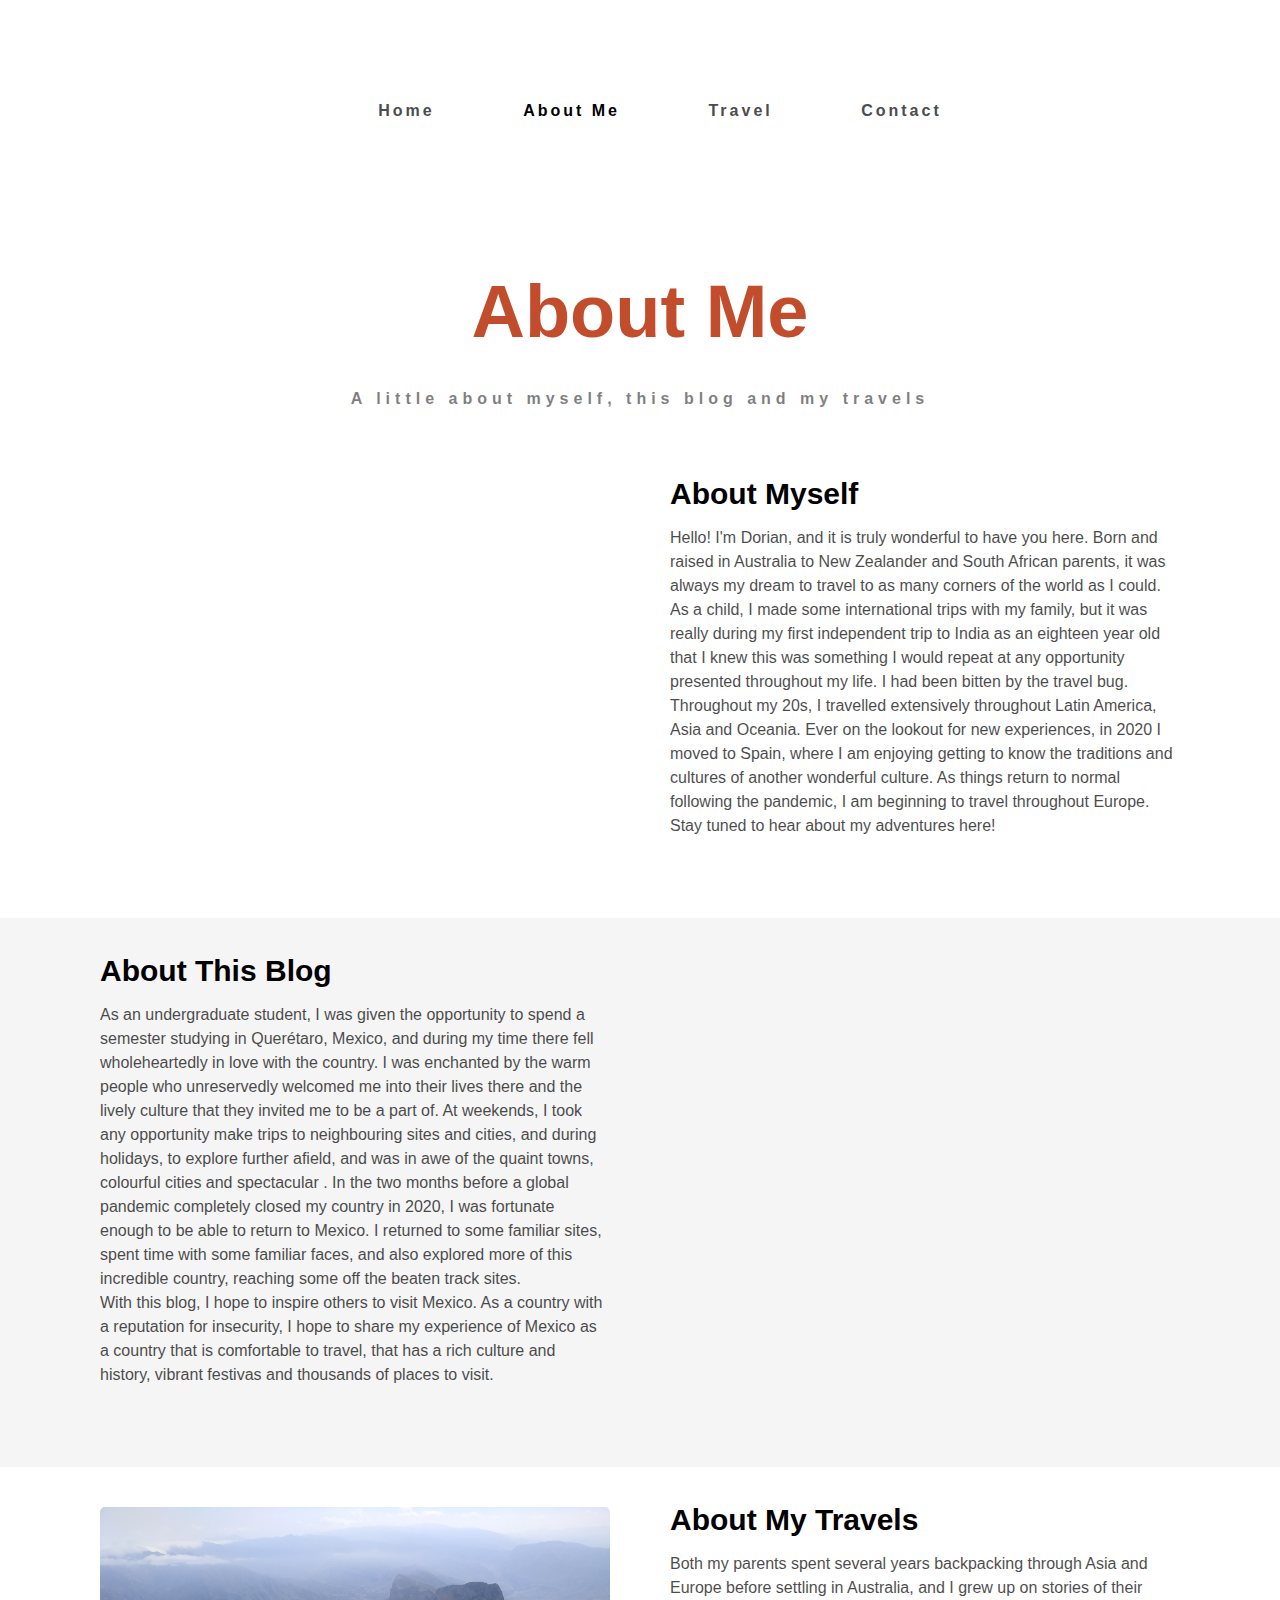
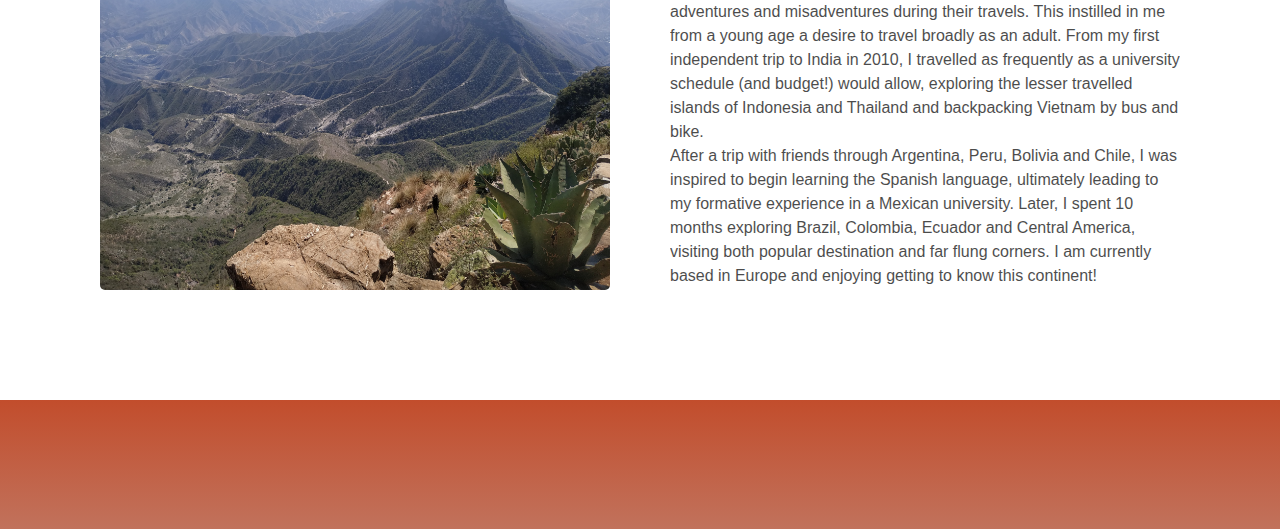
==== commit 2224642b: "semantica updated" ====
--- a/about_me.html
+++ b/about_me.html
@@ -15,10 +15,14 @@
     <header class="secondary">
       <nav>
         <ul>
-          <li><a href="index.html">Home</a></li>
-          <li><a href="./about_me.html">About Me</a></li>
-          <li><a href="./travel.html">Travel</a></li>
-          <li><a href="./contact.html">Contact</a></li>
+          <li><a href="index.html" target="_blank">Home</a></li>
+          <li>
+            <a class="active" href="./about_me.html" target="_blank"
+              >About Me</a
+            >
+          </li>
+          <li><a href="./travel.html" target="_blank">Travel</a></li>
+          <li><a href="./contact.html" target="_blank">Contact</a></li>
         </ul>
       </nav>
     </header>
--- a/src/styles.css
+++ b/src/styles.css
@@ -1,5 +1,8 @@
+* {
+  font-family: sans-serif;
+}
+
 body {
-  font-family: "Poppins", sans-serif;
   max-width: 1400px;
   margin: 0 auto;
   text-align: center;
@@ -8,6 +11,13 @@
 /* Navigation (all pages)*/
 nav li {
   display: inline;
+  margin: 0 10px;
+}
+nav a {
+  color: #4b4c4e;
+}
+.active {
+  color: black;
 }
 
 /* header and headings (home page only)*/
@@ -25,6 +35,9 @@
 }
 .hero hgroup {
   padding: 150px 60px;
+}
+hgroup a {
+  color: black;
 }
 
 .hero h1 {
@@ -40,7 +53,7 @@
   padding: 16px 32px;
   font-weight: 700;
   letter-spacing: 3px;
-  color: black;
+
   background-color: white;
   text-decoration: none;
 }
@@ -85,6 +98,10 @@
   padding-top: 20px;
 }
 
+.secondary-page h2 {
+  font-size: 30px;
+}
+
 .secondary-page h3 {
   margin-bottom: 50px;
 }
@@ -160,12 +177,6 @@
 
 .card img {
   margin-bottom: 30px;
-}
-
-.card footer {
-  margin: 30px 30px 50px;
-  padding: 0;
-  background: white;
 }
 
 .card p {
